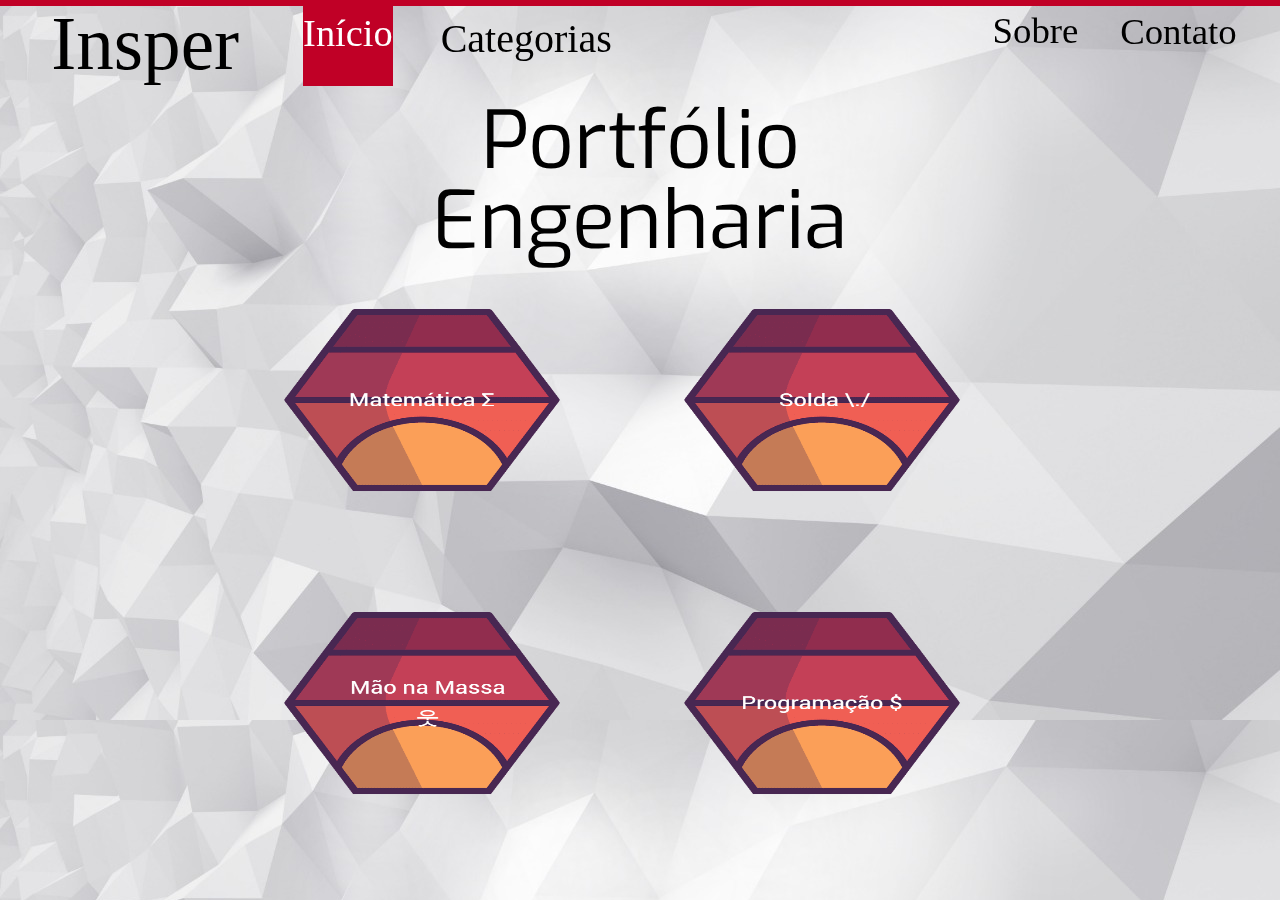
==== index.html @ 3556ba47 "Add files via upload" ====
<!DOCTYPE html>
<html lang="pt-br">
	<head>
		<link rel="stylesheet" type="text/css" href="site/assets/CSS/reset.css">
		<link rel="stylesheet" type="text/css" href="site/assets/CSS/style_inicial.css">
		<link href="https://fonts.googleapis.com/css?family=Exo" rel="stylesheet">
		<meta name="viewport" content="width=device-width, initial-scale=1">
		<meta charset="UTF-8">
		<title>Portfólio</title>
	</head>

	<body>

		<!-- HEADER -->
		<header id="header">

			<div class="seletor_vermelho"></div>
			<div class="header_esquerda">
				<h1 id="insper_logo">Insper</h1>

				<div class="seletor_pagina_inicial">
					<a href="index.html">
						<p class="menu_selecionado">Início</p>
					</a>
				</div>

					<div class="subdasub">

					<div class="seletor_categorias">
						<p class="menu_categorias">Categorias</p>
					</div>

					<div class="sub_categorias_menu">
						<p class="sub_categoria"><a href="site/Pagina_categoria_matematica.html">Matemática</a></p>
						<p class="sub_categoria"><a href="site/Pagina_categoria_maonamassa.html">Mão na Massa</a></p>
						<p class="sub_categoria"><a href="site/Pagina_categoria_programacao.html">Programação</a></p>
						<p class="sub_categoria"><a href="site/Pagina_categoria_solda.html">Solda</a></p>
					</div>

					</div>
				
			</div>

			<div class="header_direita">
					<div class="seletor_sobre">
						<a href="site/Pagina_Sobre.html">
							<p class="menu_secundario">Sobre</p>
						</a>
					</div>
					<div class="seletor_suporte">
						<a href="site/Pagina_Suporte.html">
							<p class="menu_secundario">Contato</p>
						</a>
					</div>
			</div>

		</header>		
		<!-- END HEADER -->

		<!-- PORTFÓLIO-->
		<div class="conteudo">
			<h1 class="Portfolio_titulo">
				Portfólio
				<br>
				Engenharia
			</h1>

			<div id="caixa_alinhamento">

				<a href="site/Pagina_categoria_matematica.html">
					<img src="site/assets/imgs/matematica_hexagon.png" class="hexagono" alt="matematica_categoria_selecionar">
				</a>

				<a href="site/Pagina_categoria_solda.html">
					<img src="site/assets/imgs/solda_hexagon.png" class="hexagono" alt="solda_categoria_selecionar">
				</a>

				<a href="site/Pagina_categoria_maonamassa.html">
					<img src="site/assets/imgs/maonamassa_hexagon.png" class="hexagono" alt="maonamassa_categoria_selecionar">
				</a>

				<a href="site/Pagina_categoria_programacao.html">
					<img src="site/assets/imgs/programacao_hexagon.png" class="hexagono" alt="programacao_categoria_selecionar">
				</a>
			<!-- END PORTFÓLIO-->
			
			</div>
	</div>
	</body>
</html>
---- site/assets/CSS/style_inicial.css ----
/*Header*/
body {
    background-image: url(../imgs/teste9.jpg);
    background-size: cover;
}

a {
    text-decoration: none;
    color: black;
}

#header {
    position: fixed;
    height: 8%;
    width: 100%;
    z-index:2;
}

.seletor_vermelho {
    position: relative;
    height: 9%;
    width: 100%;
    background-color: #C00026;
}

.header_esquerda {
    display: flex;
    height: 92%;
    width: 50%;
    float: left;
}

#insper_logo {
    font-size: 4.7rem;
    margin-left: 8%;
}

.seletor_pagina_inicial {
    background-color: #C00026;
    height: 5rem;
    width: 16rem;
    max-height: 6rem;
    max-width: 50rem;
    margin-left: 10%;
}

.menu_selecionado {
    font-size: 2.4rem;
    font-family: 'roboto';
    text-align: center;
    margin-top: 0.5rem;
    color: white;
}

.seletor_categorias {
    height: 5rem;
    width: 16rem;
}

.menu_categorias {
    font-size: 2.5rem;
    padding-left: 3rem;
    font-family: roboto;
    margin-top: 5%;
}

.header_direita {
    position: relative;
    display: flex;
    justify-content: flex-end;
    height: 92%;
    width: 50%;
    float: left;
}

.subdasub {
    display: table;
}

.menu_secundario {
    font-size: 2.3rem;
    margin-top: 0.5%;
    margin-right: 7%;
    font-family: roboto;
    color: black;
    text-align: center;
    margin-top: 5%;
}

.menu_secundario:hover {
    text-decoration: underline;
    text-decoration-color: #C00026;
}

.seletor_sobre {
    height: 5rem;
    width: 8rem;
}

.seletor_suporte {
    height: 5rem;
    width: 10rem;
    margin-right: 2.5%;
}

.sub_categoria {
    display: block;
    background-color: #a8adb5;
    padding-top: 0.5%;
    border: 1px solid black;
    font-family: roboto;
    font-size: 2rem;
    text-align: center;

    color: black;
}

.sub_categorias_menu {
    display: none;
}

.sub_categoria:hover {
    background-color: #C00026;
    opacity: 1;

}
.subdasub:hover .sub_categorias_menu {
    opacity: .9;
    display: block;
}

.subdasub:hover .menu_categorias {
    text-decoration: underline;
    text-decoration-color: #C00026;
}

.testolas {
    padding-top: 50px;
    font-size: 500px;
    text-align: center;
}


/*END HEADER*/

/*PORTFÓLIO*/

.conteudo {
    z-index:1;
    position: fixed;
    margin-top: 6%;
    height: 92%;
    width: 100%;
    overflow: scroll;
}

.Portfolio_titulo {
    margin-top: 1.5rem;
    text-align: center;
    position: relative;
    font-size: 5rem;
    font-family: 'Exo', sans-serif;
    color: black;
}

#caixa_alinhamento {
    display: grid;
    position: relative;
    padding-top: 2%;
    padding-left: 5%;
    margin: 0 auto;
    max-width: 50rem;
    grid-template-rows: 50% 50%;
    grid-template-columns: 50% 50%;
}

.hexagono {
    height: 75%;
    width: 75%;
}


@media (max-width: 450px) {
    #insper_logo {
        font-size: 2rem;
        margin-left: 8%;
    }

    .Portfolio_titulo {
        margin-top: 3rem;
        text-align: center;
        position: relative;
        font-size: 2.5rem;
        margin-left: 4%;
        font-family: 'Exo', sans-serif;
        color: black;
    }

    .seletor_pagina_inicial {
        background-color: #C00026;
        height: 2.5rem;
        width: 20rem;
        max-height: 6rem;
        max-width: 50rem;
        margin-left: 10%;
    }

    .menu_inicial {
        font-size: 0.8rem;
        font-family: 'roboto';
        text-align: center;
        margin-top: 0.5rem;
        color: black;
    }

    .menu_categorias {
        font-size: 0.8rem;
        padding-left: 0rem;
        font-family: roboto;
        margin-top: 3.2%;
        margin-left: 5%;
    }

    .menu_selecionado {
        font-size: 0.8rem;
        font-family: 'roboto';
        text-align: center;
        margin-top: 0.5rem;
        color: white;
    }
    
    .seletor_sobre {
        height: 2.5rem;
        width: 8rem;
        max-height: 6rem;
        max-width: 50rem;
        margin-left: 35%;
        margin-right: 4%;
    }

    .menu_secundario {
        font-size: 0.8rem;
        margin-right: 7%;
        font-family: roboto;
        color: black;
        text-align: center;
        margin-top: 6%;
    }

    .imagem_sobre {
        height: 5rem;
        width: 5rem;
    }

    .imagem_alinhamento {
        height: 80%;
        width: 80%;
    }
    .sub_categorias_menu {
        display: none;
        margin-top: -19%;
        margin-left: -3%;
        height: 3rem;
        width: 6rem;
    }
    .sub_categoria {
        display: block;
        background-color: #a8adb5;
        
        border: 1px solid black;
        font-family: roboto;
        font-size: 1rem;
        text-align: center;
        color: black;
    }
    #caixa_alinhamento {
        display: grid;
        position: relative;
        padding-top: 5%;
        padding-left: 12%;
        margin: 0 auto;
        max-width: 50rem;
        grid-template-rows: 50% 50%;
        grid-template-columns: 50% 50%;
    }
}
/*END PORTFÓLIO*/
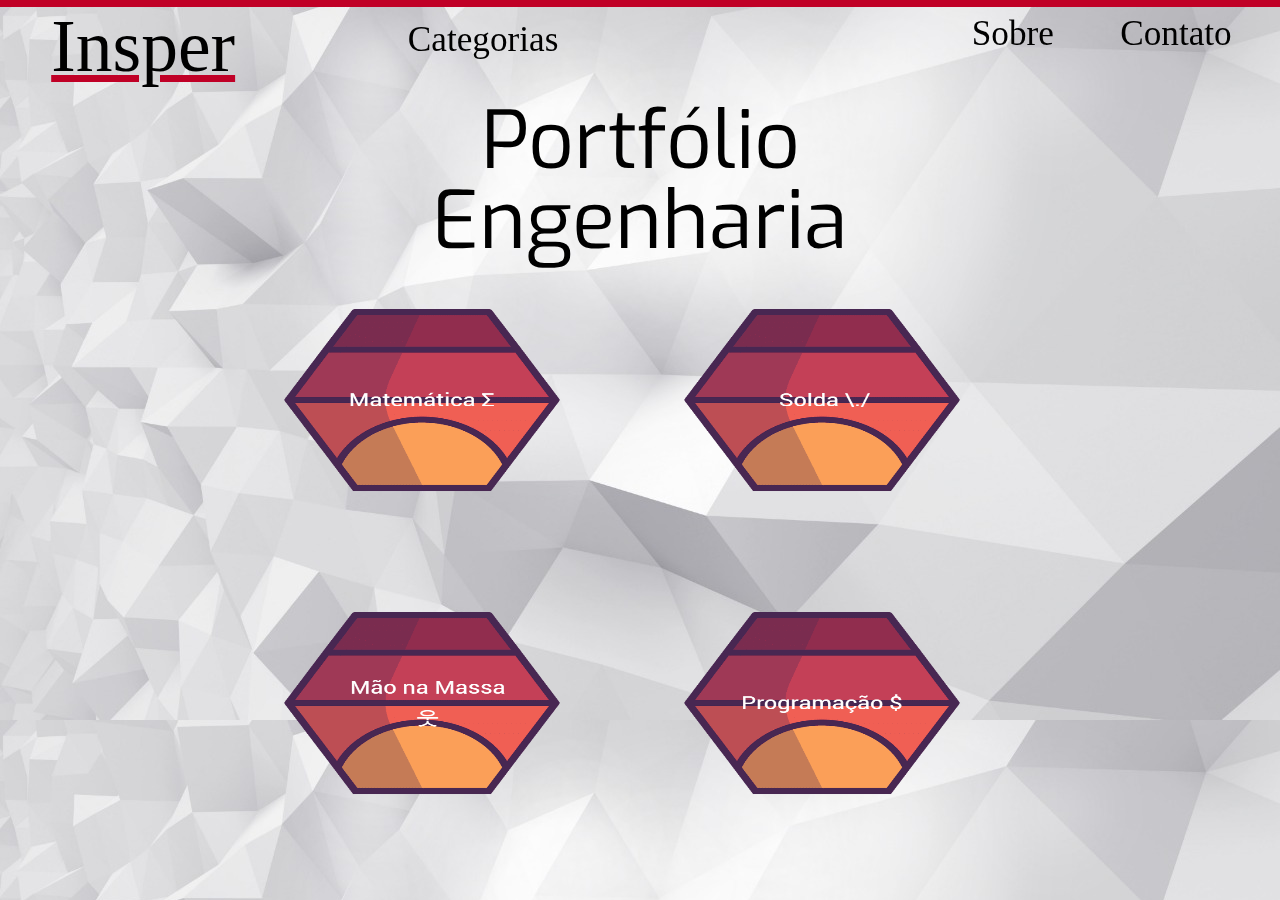
==== commit 90407f73: "Add files via upload" ====
--- a/index.html
+++ b/index.html
@@ -13,48 +13,37 @@
 
 		<!-- HEADER -->
 		<header id="header">
-
-			<div class="seletor_vermelho"></div>
-			<div class="header_esquerda">
-				<h1 id="insper_logo">Insper</h1>
-
-				<div class="seletor_pagina_inicial">
-					<a href="index.html">
-						<p class="menu_selecionado">Início</p>
-					</a>
+			<div class="barra_vermelha"></div>
+				<div class="container_esquerda">
+					<div class="seletor_inicio">
+						<a href="index.html">
+							<h1 class="insper_logo">Insper</h1>
+						</a>
+					</div>
+					<div class="seletor_categorias">
+						<p class="menu_texto_categorias">Categorias</p>
+						<div class="sub_categorias_menu">
+							<p class="sub_categoria"><a href="site/Pagina_categoria_matematica.html">Matemática</a></p>
+							<p class="sub_categoria"><a href="site/Pagina_categoria_maonamassa.html">Mão na Massa</a></p>
+							<p class="sub_categoria"><a href="site/Pagina_categoria_programacao.html">Programação</a></p>
+							<p class="sub_categoria"><a href="site/Pagina_categoria_solda.html">Solda</a></p>
+						</div>
+					</div>
+				</div>
+				<div class="container_direita">
+					<div class="seletor_sobre">
+						<a href="site/Pagina_Sobre.html">
+						<p class="menu_texto_sobre">Sobre</p>
+						</a>
+					</div>
+					<div class="seletor_contato">
+						<a href="site/Pagina_Suporte.html">
+						<p class="menu_texto_contato">Contato</p>
+						</a>
+					</div>
 				</div>
 
-					<div class="subdasub">
-
-					<div class="seletor_categorias">
-						<p class="menu_categorias">Categorias</p>
-					</div>
-
-					<div class="sub_categorias_menu">
-						<p class="sub_categoria"><a href="site/Pagina_categoria_matematica.html">Matemática</a></p>
-						<p class="sub_categoria"><a href="site/Pagina_categoria_maonamassa.html">Mão na Massa</a></p>
-						<p class="sub_categoria"><a href="site/Pagina_categoria_programacao.html">Programação</a></p>
-						<p class="sub_categoria"><a href="site/Pagina_categoria_solda.html">Solda</a></p>
-					</div>
-
-					</div>
-				
-			</div>
-
-			<div class="header_direita">
-					<div class="seletor_sobre">
-						<a href="site/Pagina_Sobre.html">
-							<p class="menu_secundario">Sobre</p>
-						</a>
-					</div>
-					<div class="seletor_suporte">
-						<a href="site/Pagina_Suporte.html">
-							<p class="menu_secundario">Contato</p>
-						</a>
-					</div>
-			</div>
-
-		</header>		
+		</header>
 		<!-- END HEADER -->
 
 		<!-- PORTFÓLIO-->
--- a/site/assets/CSS/style_inicial.css
+++ b/site/assets/CSS/style_inicial.css
@@ -1,145 +1,133 @@
 /*Header*/
+
 body {
     background-image: url(../imgs/teste9.jpg);
     background-size: cover;
 }
 
+#header {
+    position: fixed;
+    height: 10%;
+    width: 100%;
+    z-index:2;
+}
+
 a {
     text-decoration: none;
     color: black;
 }
 
-#header {
-    position: fixed;
+.barra_vermelha {
+    position: relative;
     height: 8%;
     width: 100%;
-    z-index:2;
-}
-
-.seletor_vermelho {
-    position: relative;
-    height: 9%;
-    width: 100%;
     background-color: #C00026;
 }
 
-.header_esquerda {
+.container_esquerda {
     display: flex;
+    justify-content: flex-start;
     height: 92%;
     width: 50%;
     float: left;
 }
 
-#insper_logo {
-    font-size: 4.7rem;
-    margin-left: 8%;
-}
-
-.seletor_pagina_inicial {
-    background-color: #C00026;
-    height: 5rem;
-    width: 16rem;
-    max-height: 6rem;
-    max-width: 50rem;
-    margin-left: 10%;
-}
-
-.menu_selecionado {
-    font-size: 2.4rem;
-    font-family: 'roboto';
-    text-align: center;
-    margin-top: 0.5rem;
-    color: white;
-}
-
-.seletor_categorias {
-    height: 5rem;
-    width: 16rem;
-}
-
-.menu_categorias {
-    font-size: 2.5rem;
-    padding-left: 3rem;
-    font-family: roboto;
-    margin-top: 5%;
-}
-
-.header_direita {
-    position: relative;
+.container_direita {
     display: flex;
     justify-content: flex-end;
     height: 92%;
     width: 50%;
-    float: left;
-}
-
-.subdasub {
-    display: table;
-}
-
-.menu_secundario {
-    font-size: 2.3rem;
-    margin-top: 0.5%;
-    margin-right: 7%;
-    font-family: roboto;
-    color: black;
-    text-align: center;
-    margin-top: 5%;
-}
-
-.menu_secundario:hover {
-    text-decoration: underline;
-    text-decoration-color: #C00026;
-}
-
-.seletor_sobre {
+    float: right;
+}
+
+.seletor_inicio {
+    margin-left: 8%;
+    margin-top: 0.4%;
+}
+
+.insper_logo {
+    font-size: 4.6rem;
+    text-decoration: underline;
+    text-decoration-color: #C00026;
+}
+
+.seletor_categorias {
+    margin-left: 20%;
+    width: 15rem;
     height: 5rem;
-    width: 8rem;
-}
-
-.seletor_suporte {
-    height: 5rem;
-    width: 10rem;
-    margin-right: 2.5%;
+}
+
+.menu_texto_categorias {
+    font-size: 2.2rem;
+    text-align: center;
+    margin-top: 6%;
+    color: black;
+}
+
+.seletor_categorias:hover .menu_texto_categorias{
+    text-decoration: underline;
+    text-decoration-color: #C00026;
+}
+
+.sub_categorias_menu {
+    background-color: #a8adb5;
+    display: none;
+    opacity: 0.9;
+    margin-top: 10%;
 }
 
 .sub_categoria {
+    font-size: 2rem;
+    text-align: center;
+    border: 1px solid black;
+}
+
+.seletor_categorias:hover .sub_categorias_menu {
+    opacity: .9;
     display: block;
-    background-color: #a8adb5;
-    padding-top: 0.5%;
-    border: 1px solid black;
-    font-family: roboto;
-    font-size: 2rem;
-    text-align: center;
-
-    color: black;
-}
-
-.sub_categorias_menu {
-    display: none;
 }
 
 .sub_categoria:hover {
     background-color: #C00026;
-    opacity: 1;
-
-}
-.subdasub:hover .sub_categorias_menu {
-    opacity: .9;
-    display: block;
-}
-
-.subdasub:hover .menu_categorias {
-    text-decoration: underline;
-    text-decoration-color: #C00026;
-}
-
-.testolas {
-    padding-top: 50px;
-    font-size: 500px;
-    text-align: center;
-}
-
+}
+
+.seletor_sobre {
+    margin-right: 3%;
+    /*background-color: #C00026;*/
+    width: 9rem;
+}
+
+.menu_texto_sobre {
+    font-size: 2.2rem;
+    text-align: center;
+    margin-top: 6%;
+    text-align: center;
+}
+
+.menu_texto_sobre:hover {
+    text-decoration: underline;
+    text-decoration-color: #C00026;
+}
+
+.seletor_contato {
+    margin-right: 5%;
+    width: 9rem;
+    height: 5rem;
+/*  background-color: #C00026;*/
+}
+
+.menu_texto_contato {
+    font-size: 2.2rem;
+    text-align: center;
+    margin-top: 6%;
+    font-family: roboto;
+    color: black;
+}
+
+.menu_texto_contato:hover {
+    text-decoration: underline;
+    text-decoration-color: #C00026;
+}
 
 /*END HEADER*/
 
@@ -181,77 +169,56 @@
 
 
 @media (max-width: 450px) {
-    #insper_logo {
-        font-size: 2rem;
+
+    .seletor_inicio {
         margin-left: 8%;
-    }
-
-    .Portfolio_titulo {
-        margin-top: 3rem;
-        text-align: center;
-        position: relative;
-        font-size: 2.5rem;
-        margin-left: 4%;
-        font-family: 'Exo', sans-serif;
-        color: black;
-    }
-
-    .seletor_pagina_inicial {
-        background-color: #C00026;
-        height: 2.5rem;
-        width: 20rem;
-        max-height: 6rem;
-        max-width: 50rem;
+        margin-top: 0.16%;
+    }
+
+    .insper_logo {
+        font-size: 1.84rem;
+    }
+
+    .seletor_categorias {
         margin-left: 10%;
-    }
-
-    .menu_inicial {
+        width: 10rem;
+        height: 2rem;
+    }
+
+    .menu_texto_categorias {
+        font-size: 0.88rem;
+        margin-top: 2.4%;
+    }
+
+    .sub_categorias_menu {
+        margin-top: 16%;
+    }
+
+    .sub_categoria {
         font-size: 0.8rem;
-        font-family: 'roboto';
-        text-align: center;
-        margin-top: 0.5rem;
-        color: black;
-    }
-
-    .menu_categorias {
-        font-size: 0.8rem;
-        padding-left: 0rem;
-        font-family: roboto;
-        margin-top: 3.2%;
-        margin-left: 5%;
-    }
-
-    .menu_selecionado {
-        font-size: 0.8rem;
-        font-family: 'roboto';
-        text-align: center;
-        margin-top: 0.5rem;
-        color: white;
-    }
-    
+        border: 0.4px solid black;
+    }
+
     .seletor_sobre {
-        height: 2.5rem;
-        width: 8rem;
-        max-height: 6rem;
-        max-width: 50rem;
-        margin-left: 35%;
-        margin-right: 4%;
-    }
-
-    .menu_secundario {
-        font-size: 0.8rem;
-        margin-right: 7%;
-        font-family: roboto;
-        color: black;
-        text-align: center;
-        margin-top: 6%;
-    }
-
-    .imagem_sobre {
-        height: 5rem;
-        width: 5rem;
-    }
-
+        margin-right: 1.2%;
+        width: 3.6rem;
+    }
+
+    .menu_texto_sobre {
+        font-size: 0.88rem;
+        margin-top: 2.4%;
+    }
+
+    .seletor_contato {
+        margin-right: 5%;
+        width: 3.6rem;
+        height: 2rem;
+    }
+
+    .menu_texto_contato {
+        font-size: 0.88rem;
+        margin-top: 2.4%;
+    }
     .imagem_alinhamento {
         height: 80%;
         width: 80%;
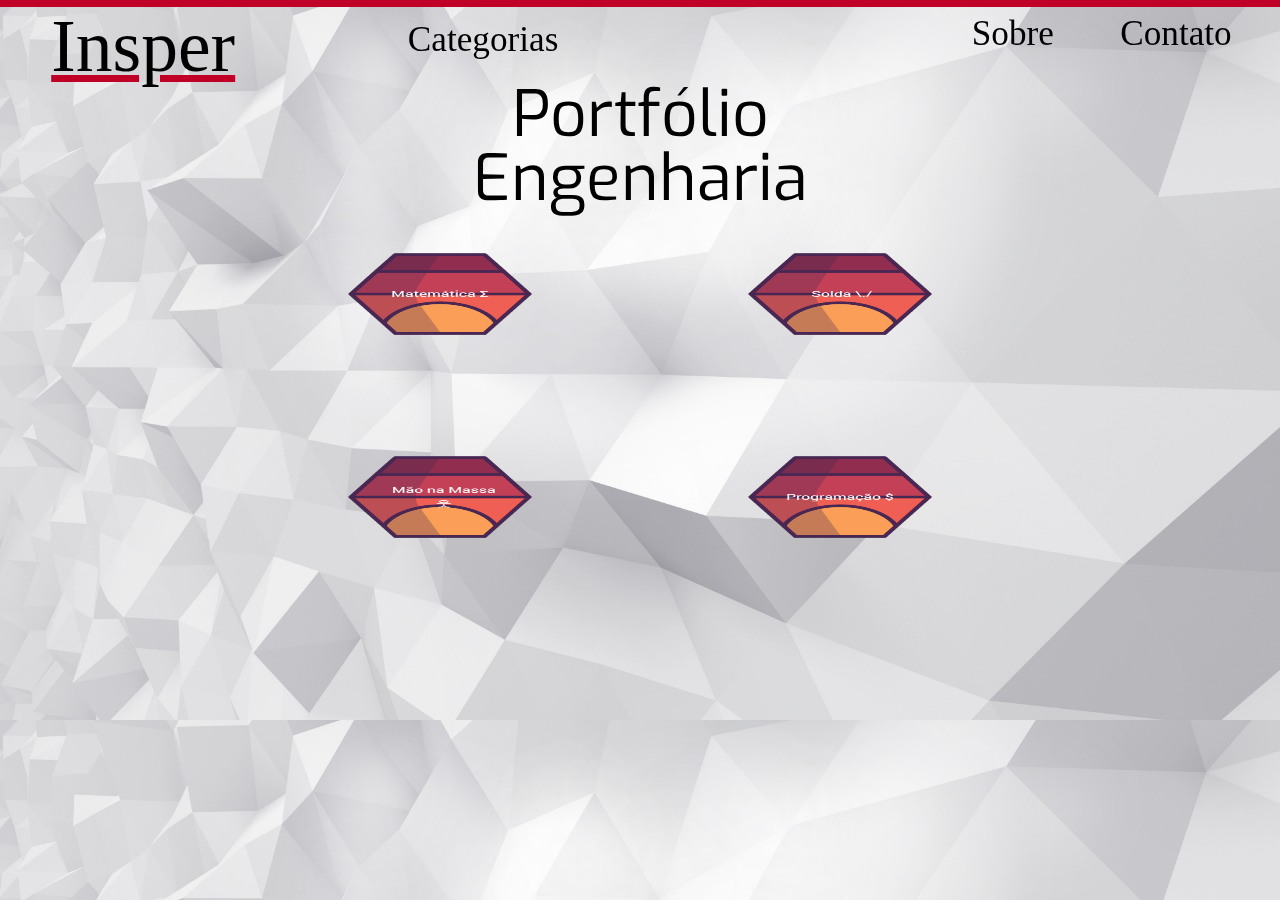
==== commit c9200e77: "Add files via upload" ====
--- a/index.html
+++ b/index.html
@@ -71,9 +71,9 @@
 				<a href="site/Pagina_categoria_programacao.html">
 					<img src="site/assets/imgs/programacao_hexagon.png" class="hexagono" alt="programacao_categoria_selecionar">
 				</a>
+				
+			</div>
 			<!-- END PORTFÓLIO-->
-			
-			</div>
-	</div>
+		</div>
 	</body>
 </html>--- a/site/assets/CSS/style_inicial.css
+++ b/site/assets/CSS/style_inicial.css
@@ -139,14 +139,13 @@
     margin-top: 6%;
     height: 92%;
     width: 100%;
-    overflow: scroll;
 }
 
 .Portfolio_titulo {
-    margin-top: 1.5rem;
+    margin-top: 0.5%;
     text-align: center;
     position: relative;
-    font-size: 5rem;
+    font-size: 4rem;
     font-family: 'Exo', sans-serif;
     color: black;
 }
@@ -154,19 +153,19 @@
 #caixa_alinhamento {
     display: grid;
     position: relative;
-    padding-top: 2%;
-    padding-left: 5%;
     margin: 0 auto;
+    padding-top: 2.5%;
     max-width: 50rem;
     grid-template-rows: 50% 50%;
     grid-template-columns: 50% 50%;
 }
 
 .hexagono {
-    height: 75%;
-    width: 75%;
-}
-
+    height: 50%;
+    width: 50%;
+    padding-left: 25%;
+    margin: 0 auto;
+}
 
 @media (max-width: 450px) {
 
@@ -219,36 +218,47 @@
         font-size: 0.88rem;
         margin-top: 2.4%;
     }
+    
     .imagem_alinhamento {
         height: 80%;
         width: 80%;
     }
-    .sub_categorias_menu {
-        display: none;
-        margin-top: -19%;
-        margin-left: -3%;
-        height: 3rem;
-        width: 6rem;
-    }
+
     .sub_categoria {
         display: block;
         background-color: #a8adb5;
-        
         border: 1px solid black;
         font-family: roboto;
         font-size: 1rem;
         text-align: center;
         color: black;
     }
+
+    .Portfolio_titulo {
+        margin-top: 8%;
+        text-align: center;
+        position: relative;
+        font-size: 3rem;
+        font-family: 'Exo', sans-serif;
+        color: black;
+    }
+
     #caixa_alinhamento {
         display: grid;
         position: relative;
-        padding-top: 5%;
-        padding-left: 12%;
         margin: 0 auto;
+        margin-top: 5%;
+        padding-top: 2.5%;
         max-width: 50rem;
         grid-template-rows: 50% 50%;
         grid-template-columns: 50% 50%;
     }
+
+    .hexagono {
+        height: 50%;
+        width: 50%;
+        padding-left: 25%;
+        margin: 0 auto;
+    }
 }
 /*END PORTFÓLIO*/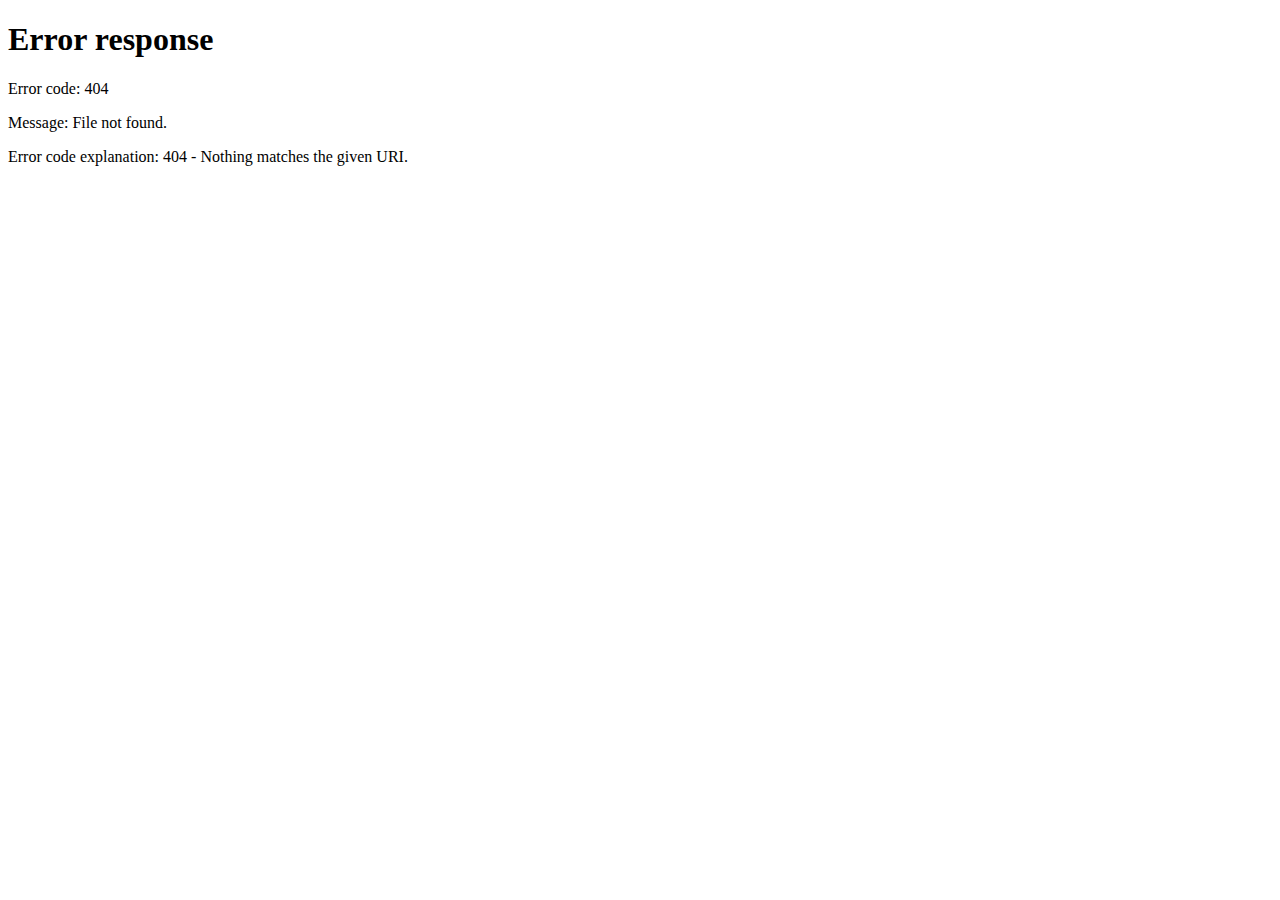
==== commit 0f090d94: "Add files via upload" ====
--- a/index.html
+++ b/index.html
@@ -1,79 +1,25 @@
-<!DOCTYPE html>
+<!doctype html>
 <html lang="pt-br">
-	<head>
-		<link rel="stylesheet" type="text/css" href="site/assets/CSS/reset.css">
-		<link rel="stylesheet" type="text/css" href="site/assets/CSS/style_inicial.css">
-		<link href="https://fonts.googleapis.com/css?family=Exo" rel="stylesheet">
-		<meta name="viewport" content="width=device-width, initial-scale=1">
-		<meta charset="UTF-8">
-		<title>Portfólio</title>
-	</head>
-
-	<body>
-
-		<!-- HEADER -->
-		<header id="header">
-			<div class="barra_vermelha"></div>
-				<div class="container_esquerda">
-					<div class="seletor_inicio">
-						<a href="index.html">
-							<h1 class="insper_logo">Insper</h1>
-						</a>
-					</div>
-					<div class="seletor_categorias">
-						<p class="menu_texto_categorias">Categorias</p>
-						<div class="sub_categorias_menu">
-							<p class="sub_categoria"><a href="site/Pagina_categoria_matematica.html">Matemática</a></p>
-							<p class="sub_categoria"><a href="site/Pagina_categoria_maonamassa.html">Mão na Massa</a></p>
-							<p class="sub_categoria"><a href="site/Pagina_categoria_programacao.html">Programação</a></p>
-							<p class="sub_categoria"><a href="site/Pagina_categoria_solda.html">Solda</a></p>
-						</div>
-					</div>
-				</div>
-				<div class="container_direita">
-					<div class="seletor_sobre">
-						<a href="site/Pagina_Sobre.html">
-						<p class="menu_texto_sobre">Sobre</p>
-						</a>
-					</div>
-					<div class="seletor_contato">
-						<a href="site/Pagina_Suporte.html">
-						<p class="menu_texto_contato">Contato</p>
-						</a>
-					</div>
-				</div>
-
-		</header>
-		<!-- END HEADER -->
-
-		<!-- PORTFÓLIO-->
-		<div class="conteudo">
-			<h1 class="Portfolio_titulo">
-				Portfólio
-				<br>
-				Engenharia
-			</h1>
-
-			<div id="caixa_alinhamento">
-
-				<a href="site/Pagina_categoria_matematica.html">
-					<img src="site/assets/imgs/matematica_hexagon.png" class="hexagono" alt="matematica_categoria_selecionar">
-				</a>
-
-				<a href="site/Pagina_categoria_solda.html">
-					<img src="site/assets/imgs/solda_hexagon.png" class="hexagono" alt="solda_categoria_selecionar">
-				</a>
-
-				<a href="site/Pagina_categoria_maonamassa.html">
-					<img src="site/assets/imgs/maonamassa_hexagon.png" class="hexagono" alt="maonamassa_categoria_selecionar">
-				</a>
-
-				<a href="site/Pagina_categoria_programacao.html">
-					<img src="site/assets/imgs/programacao_hexagon.png" class="hexagono" alt="programacao_categoria_selecionar">
-				</a>
-				
-			</div>
-			<!-- END PORTFÓLIO-->
-		</div>
-	</body>
-</html>+    <head>
+        <title>APS 4: Teste A/B</title>
+        <meta charset="utf-8">
+        <script>
+            if(Math.random() < 0.5) {
+                /*
+                    Substitua "a.html" pela referência
+                    correspondente à Versão A do teste.
+                */
+                window.location.replace('site/index_1.html')
+            }
+            else {
+                /*
+                    Substitua "b.html" pela referência
+                    correspondente à Versão B do teste.
+                */
+                window.location.replace('site/index_2.html')
+            }
+        </script>
+    </head>
+    <body>
+    </body>
+</html>
